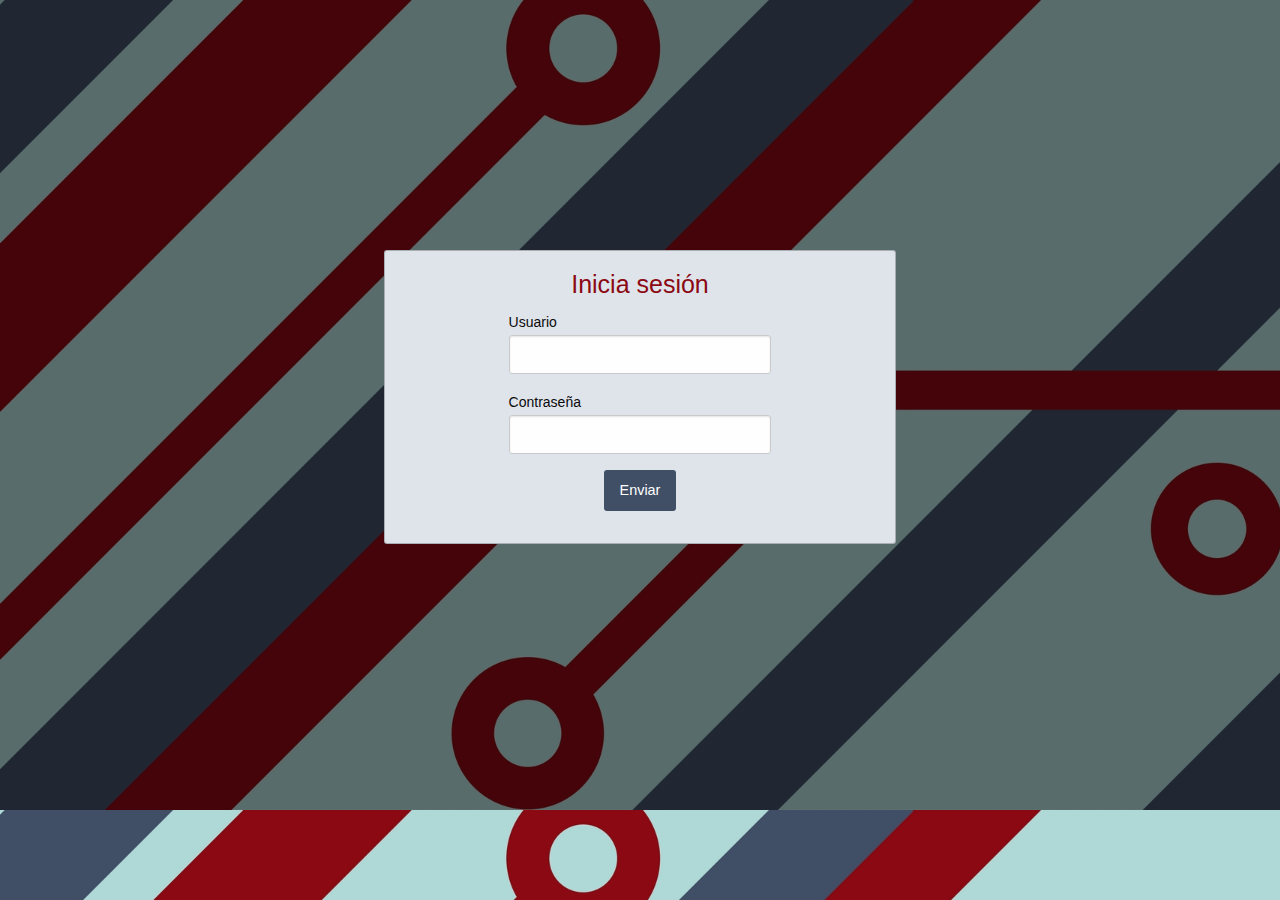
==== client/index.html @ be6d85af "Subiendo archivos base FrontEnd Builded para la codificación de la funcionalidad" ====
<!doctype html>
<html class="no-js" lang="en" dir="ltr">
  <head>
    <meta charset="utf-8">
    <meta http-equiv="x-ua-compatible" content="ie=edge">
    <meta name="viewport" content="width=device-width, initial-scale=1.0">
    <title>Log in</title>
    <link rel="stylesheet" href="css/foundation.min.css">
    <link rel="stylesheet" href="css/index.css">
  </head>
  <body>
    <div class="main">
      <div class="login-container">
        <div class="callout primary login">
          <h4>Inicia sesión</h4>
          <form>
            <div class="row align-center">
              <div class="small-7 columns">
                <label>Usuario
                  <input type="text" id="user" required>
                </label>
              </div>
              <div class="small-7 columns">
                <label>Contraseña
                  <input type="password" id="password" required>
                </label>
              </div>
              <div class="small-7 columns btn-container">
                <button type="submit" class="button">Enviar</button>
              </div>
            </div>
          </form>
        </div>
      </div>
    </div>

    <script src="js/vendor/jquery.js"></script>
    <script src="js/vendor/what-input.js"></script>
    <script src="js/vendor/foundation.min.js"></script>
    <script src="js/index.js"></script>
  </body>
</html>
---- client/css/index.css ----
@import 'app.css';

body{
  background-image: url('../img/fondo.jpg');
  background-size: cover;
}
.main{
  display: flex;
  align-items: center;
  justify-content: center;
  width: 100%;
  height: 50.6rem;
  background-color: rgba(0, 0, 0, 0.5);
}
.login-container{
  width: 40%;
}
.callout.login h4{
  text-align: center;
  color: #8B0913;
}
div.btn-container{
  display: flex;
  justify-content: center;
}
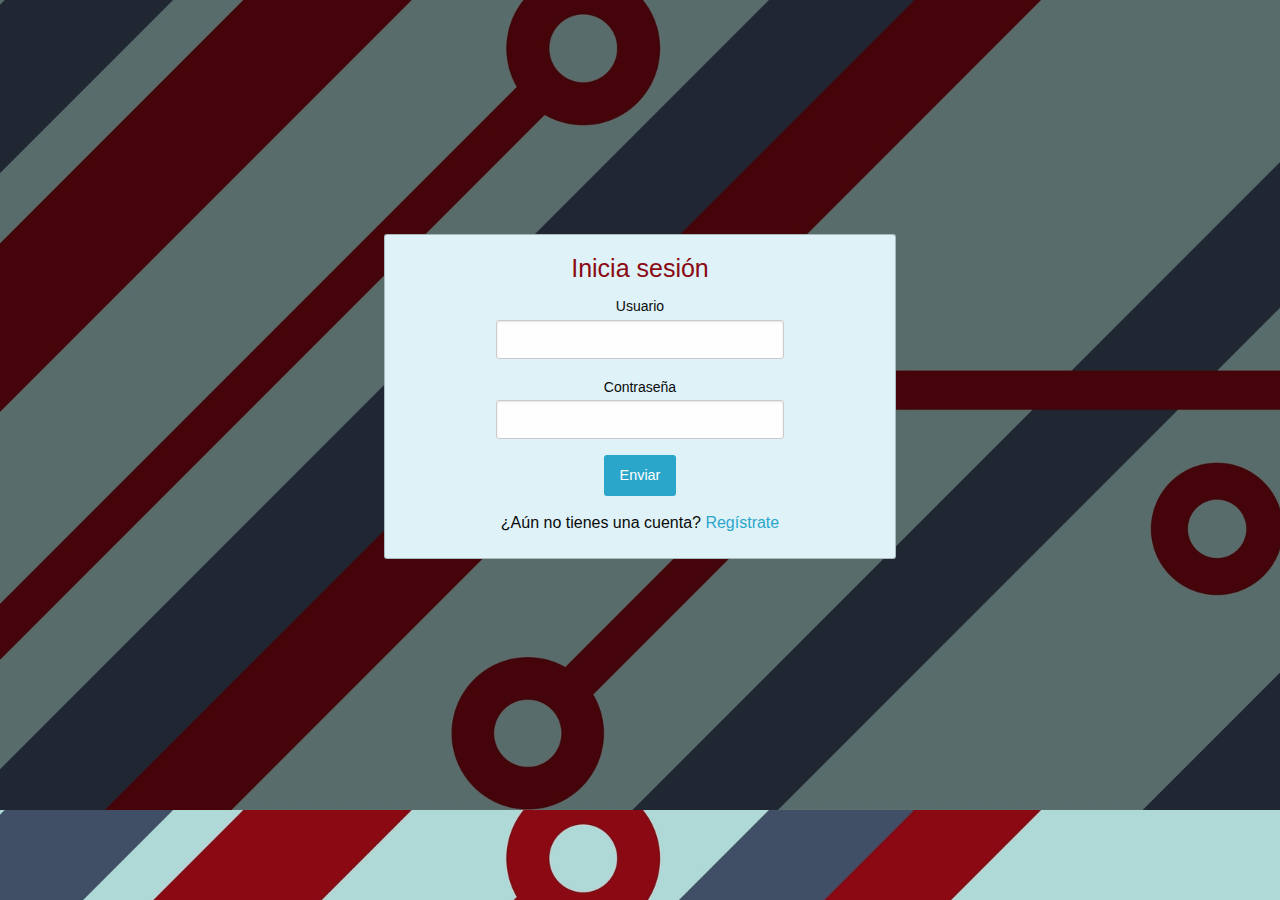
==== commit 5f03bb49: "Actualización de foundation framework y pruebas de frontEnd" ====
--- a/client/index.html
+++ b/client/index.html
@@ -8,30 +8,43 @@
     <link rel="stylesheet" href="css/foundation.min.css">
     <link rel="stylesheet" href="css/index.css">
   </head>
+  
   <body>
     <div class="main">
       <div class="login-container">
         <div class="callout primary login">
           <h4>Inicia sesión</h4>
           <form>
-            <div class="row align-center">
-              <div class="small-7 columns">
+            <div class="row text-center">
+              <div class="small-8 small-offset-2 columns">
                 <label>Usuario
                   <input type="text" id="user" required>
                 </label>
               </div>
-              <div class="small-7 columns">
+              <div class="small-8 small-offset-2 columns">
                 <label>Contraseña
                   <input type="password" id="password" required>
                 </label>
               </div>
-              <div class="small-7 columns btn-container">
+              <div class="small-12 columns btn-container">
                 <button type="submit" class="button">Enviar</button>
+              </div>
+              <div class="small-12 columns">
+                <h6 class="text-center">¿Aún no tienes una cuenta? <a href="#" data-open="myModal">Regístrate</a></h6>
               </div>
             </div>
           </form>
         </div>
       </div>
+    </div>
+
+    <!-- Modal de Registro -->
+    <div class="small reveal" id="myModal" data-reveal aria-labelledby="modalTitle" aria-hidden="true" role="dialog">
+      <h2 id="modalTitle" class="text-center ">Registro <small>Datos de Usuario</small></h2>
+      <p class="lead">Your couch. It is mine.</p>
+      <p>I'm a cool paragraph that lives inside of an even cooler modal. Wins!</p>
+      <button class="close-button" data-close aria-label="Close modal" type="button"><span aria-hidden="true">&times;</span></button>
+        <!--<span aria-hidden="true">&times;</span></a>-->
     </div>
 
     <script src="js/vendor/jquery.js"></script>
--- a/client/css/index.css
+++ b/client/css/index.css
@@ -1,10 +1,13 @@
-@import 'app.css';
-
 body{
   background-image: url('../img/fondo.jpg');
   background-size: cover;
 }
-.main{
+
+h2 {
+  color: darkblue;
+}
+
+.main {
   display: flex;
   align-items: center;
   justify-content: center;
@@ -12,14 +15,17 @@
   height: 50.6rem;
   background-color: rgba(0, 0, 0, 0.5);
 }
-.login-container{
+
+.login-container {
   width: 40%;
 }
-.callout.login h4{
+
+.callout.login h4 {
   text-align: center;
   color: #8B0913;
 }
-div.btn-container{
+
+div.btn-container {
   display: flex;
   justify-content: center;
 }
